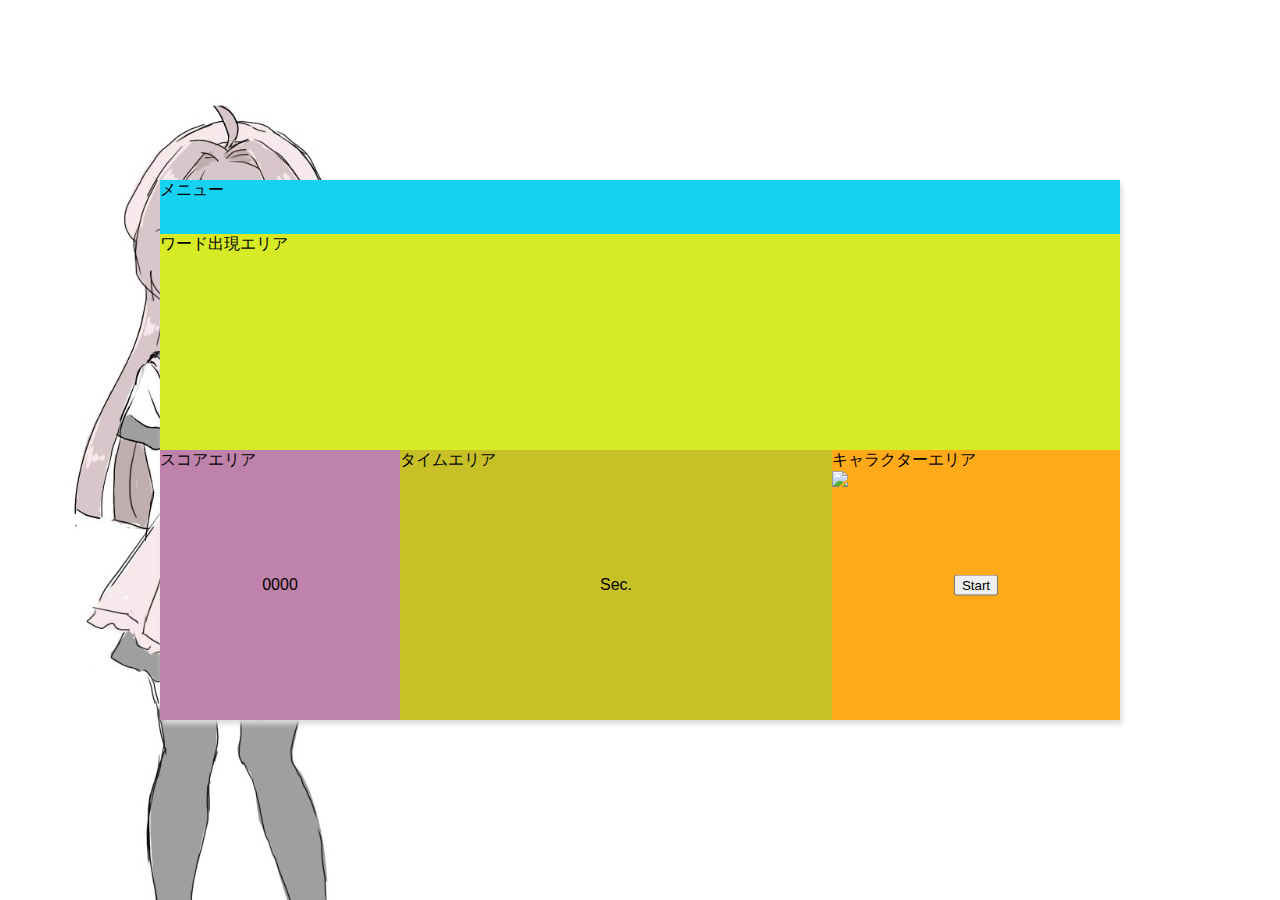
==== game.html @ 51c771db "スタイル変更" ====
<!DOCTYPE html>
<html lang="ja">
<head>
    <meta http-equiv="Content-Type" content="text/html; charset=utf-8" />
    <title>隣町のティーハウス</title>
    <meta name="description" content="喫茶店でタイピング">
    <meta name="viewport" content="width=device-width,initial-scale=1">
    <link rel="stylesheet" href="css/game_style.css">
    <link rel="stylesheet" href="css/game.css">
    <script src="js/jquery-3.2.1.min.js" charset="utf-8"></script>
    <script src="js/key_list.js" charset="utf-8"></script>
    <script src="js/typing.js" charset="utf-8"></script>
    <script src="js/typing_lib.js" charset="utf-8"></script>
</head>

<body>
    <!-- ▼wrapperー -->
    <div class="wrapper">
        <div class="game_display box-shadow">
            <div class="menu">
                <p>メニュー</p>
                <div class="item">
                    <span id="message">スタート</span>
                </div>
            </div>
            <div class="word_area">
                <p>ワード出現エリア</p>
                <div class="font_area item">
                    <div style="font-weight: bold;" id="word_hiragana">ふりがな表示欄&nbsp;</div>
                    <div style="font-weight: bold;" id="word_jp">テキスト表示欄&nbsp;</div>
                    <div id="type">
                        <span id="type_Before">アルファベット表示欄&nbsp;</span>
                        <span id="type_After">&nbsp;</span>
                    </div>
                </div>
            </div>
            <div class="main flex">
                <div class="score">
                    <p>スコアエリア</p>
                    <div class="item">
                        <span id="score_area">0000</span>
                    </div>
                </div>
                <div class="time">
                    <p>タイムエリア</p>
                    <div class="item">
                        <span id="time_area">Sec.</span>
                    </div>
                </div>
                <div class="main_image">
                    <p>キャラクターエリア</p>
                    <div>
                        <img id="character" src="asset/main_image/s_1.jpg">
                    </div>
                    <div class="item">
                        <input type="button" class="button" id="start_button" value="Start" onClick="onStartButtonClick()">
                    </div>
                </div>
            </div>
        </div>
    </div>
</body>
</html>
---- css/game_style.css ----
.flex{
    display: -webkit-flex;
    display: -moz-flex;
    display: -ms-flex;
    display: -o-flex;
    display: flex;
}

.item {
  position: absolute;
  top: 50%;
  left: 50%;
  transform: translateY(-50%) translateX(-50%);
  -webkit- transform: translateY(-50%) translateX(-50%);
}

p {
  margin: 0;
}

body {
  margin: 0;
  padding: 0;
  background: url("../asset/main_image/bg.jpg");
  font-family: Avenir, "Open Sans", "Helvetica Neue", Helvetica, Arial, Verdana, Roboto, "游ゴシック", "Yu Gothic", "游ゴシック体", "YuGothic", "ヒラギノ角ゴ Pro W3", "Hiragino Kaku Gothic Pro", "Meiryo UI", "メイリオ", Meiryo, "ＭＳ Ｐゴシック", "MS PGothic", sans-serif;
}

.wrapper {
  height: 100%;
  padding: 0 ;
}

div.game_display {
    width: 960px;
    height: 540px;
    position: absolute;
  top: 50%;
  left: 50%;
  transform: translateY(-50%) translateX(-50%);
  -webkit- transform: translateY(-50%) translateX(-50%);
}

div.menu {
  height: 10%;
  width: auto;
  position: relative;
  background-color: rgb(23, 209, 240);
}

div.word_area {
  height: 40%;
  width: auto%;
  position: relative;
  background-color: rgb(214, 235, 38);
}

div.main {
  height: 50%;
  width: auto%;
  background-color: rgba(41, 41, 41, 0.74);
}

div.score {
  height: 100%;
  width: 25%;
  position: relative;
  background-color: rgb(191, 131, 171);
}

div.time {
  height: 100%;
  width: 45%;
  position: relative;
  background-color: rgb(200, 192, 39);
}

div.main_image {
  height: 100%;
  width: 30%;
  position: relative;
  background-color: rgb(255, 170, 25);
}

/* 効果 */
.box-shadow {
  transition: 0.5s;
  -moz-box-shadow: 2px 4px 5px 0px #dbdbdb;
  -webkit-box-shadow: 2px 4px 5px 0px #dbdbdb;
  box-shadow: 2px 4px 5px 0px #dbdbdb;
  user-select: none;
  -webkit-user-select: none;
  -moz-user-select: none;
  -khtml-user-select: none;
  -webkit-user-drag: none;
  -khtml-user-drag: none;
}
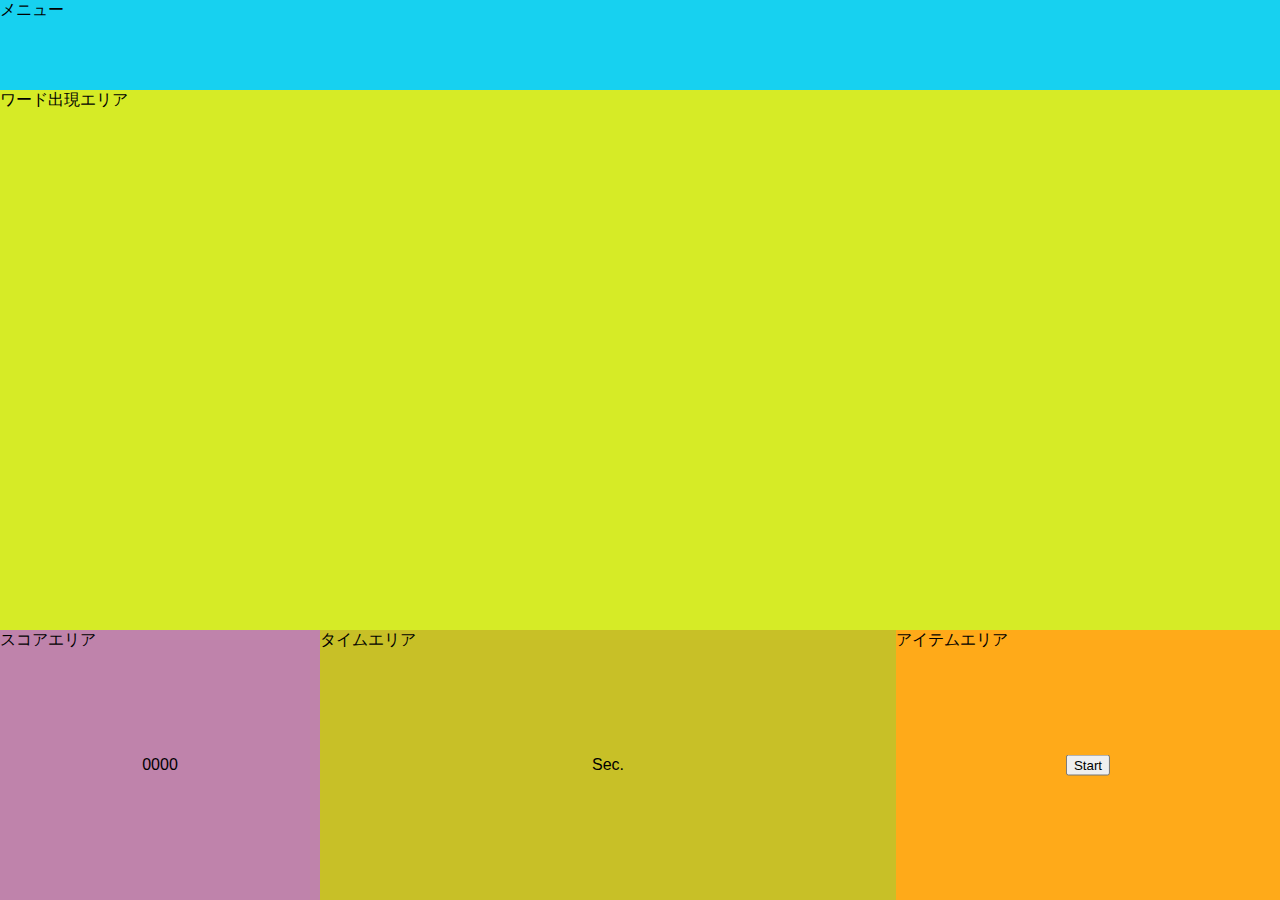
==== commit f8907a6e: "t" ====
--- a/game.html
+++ b/game.html
@@ -16,7 +16,7 @@
 <body>
     <!-- ▼wrapperー -->
     <div class="wrapper">
-        <div class="game_display box-shadow">
+        <div class="game_display">
             <div class="menu">
                 <p>メニュー</p>
                 <div class="item">
@@ -48,10 +48,7 @@
                     </div>
                 </div>
                 <div class="main_image">
-                    <p>キャラクターエリア</p>
-                    <div>
-                        <img id="character" src="asset/main_image/s_1.jpg">
-                    </div>
+                    <p>アイテムエリア</p>
                     <div class="item">
                         <input type="button" class="button" id="start_button" value="Start" onClick="onStartButtonClick()">
                     </div>
--- a/css/game_style.css
+++ b/css/game_style.css
@@ -21,7 +21,6 @@
 body {
   margin: 0;
   padding: 0;
-  background: url("../asset/main_image/bg.jpg");
   font-family: Avenir, "Open Sans", "Helvetica Neue", Helvetica, Arial, Verdana, Roboto, "游ゴシック", "Yu Gothic", "游ゴシック体", "YuGothic", "ヒラギノ角ゴ Pro W3", "Hiragino Kaku Gothic Pro", "Meiryo UI", "メイリオ", Meiryo, "ＭＳ Ｐゴシック", "MS PGothic", sans-serif;
 }
 
@@ -31,13 +30,13 @@
 }
 
 div.game_display {
-    width: 960px;
-    height: 540px;
+    width: 100%;
+    height: 100vh;
     position: absolute;
-  top: 50%;
-  left: 50%;
-  transform: translateY(-50%) translateX(-50%);
-  -webkit- transform: translateY(-50%) translateX(-50%);
+    top: 50%;
+    left: 50%;
+    transform: translateY(-50%) translateX(-50%);
+    -webkit- transform: translateY(-50%) translateX(-50%);
 }
 
 div.menu {
@@ -48,14 +47,14 @@
 }
 
 div.word_area {
-  height: 40%;
+  height: 60%;
   width: auto%;
   position: relative;
   background-color: rgb(214, 235, 38);
 }
 
 div.main {
-  height: 50%;
+  height: 30%;
   width: auto%;
   background-color: rgba(41, 41, 41, 0.74);
 }
